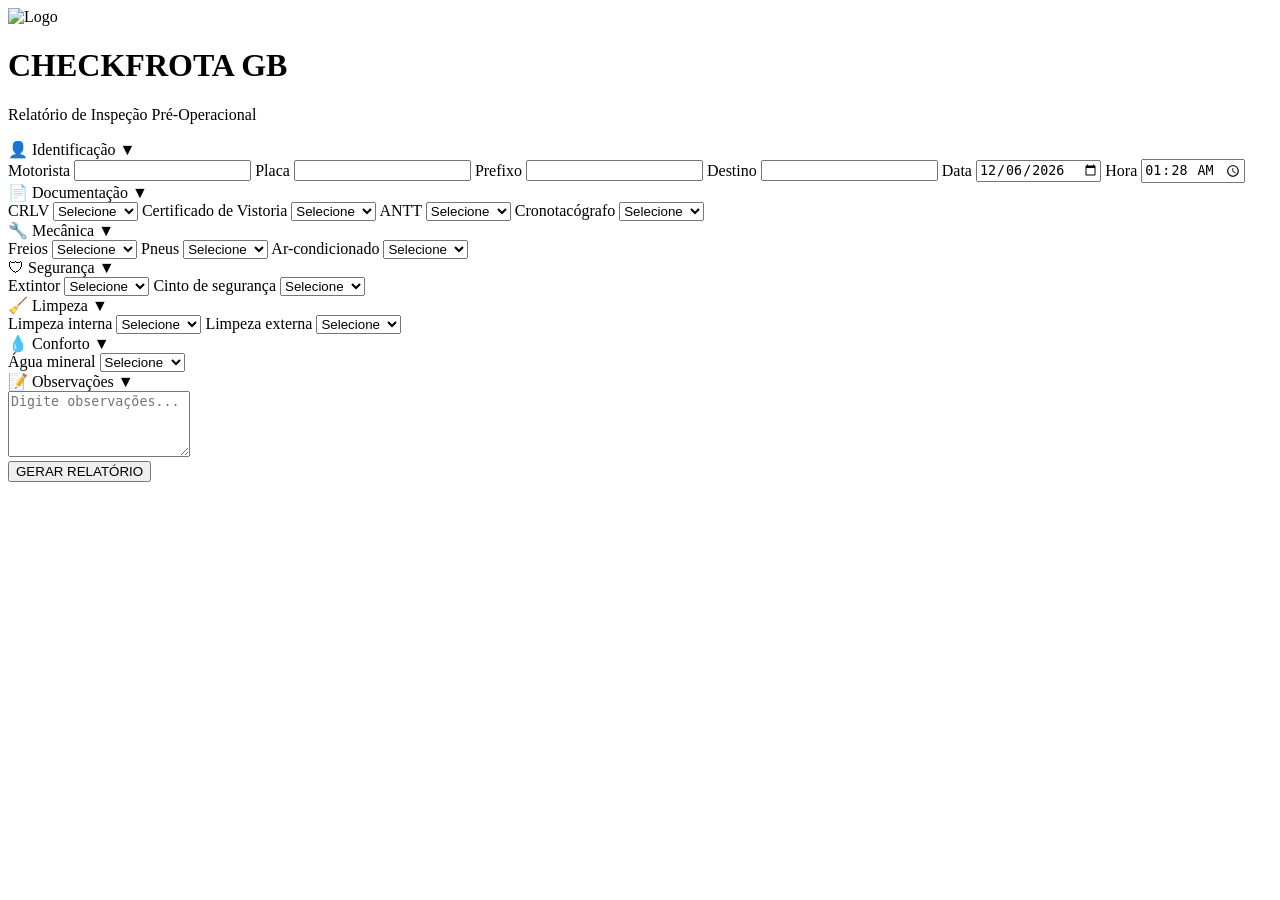
==== Index.html @ f4bda014 "estrutura inicial CheckFrota GB" ====
<!DOCTYPE html>
<html>
<head>
  <base target="_top">
  <meta name="viewport" content="width=device-width, initial-scale=1.0, maximum-scale=1.0, user-scalable=no">

  <?!= include('CSS'); ?>

</head>

<body>

<!-- ================= HEADER ================= -->
<div class="header">
  <img src="https://via.placeholder.com/120x60?text=LOGO" alt="Logo">
  <h1>CHECKFROTA GB</h1>
  <p>Relatório de Inspeção Pré-Operacional</p>
</div>

<div class="container">

  <!-- ================= PROGRESS ================= -->
  <div class="progress-container">
    <div class="progress-bar" id="progressBar"></div>
  </div>

  <!-- ================= IDENTIFICAÇÃO ================= -->
  <div class="card-section">

    <div class="card-header" onclick="toggleCard('identificacao')">
      👤 Identificação
      <span>▼</span>
    </div>

    <div class="card-body" id="identificacao">

      <label>Motorista</label>
      <input type="text" id="motorista">

      <label>Placa</label>
      <input type="text" id="placa">

      <label>Prefixo</label>
      <input type="text" id="prefixo">

      <label>Destino</label>
      <input type="text" id="destino">

      <label>Data</label>
      <input type="date" id="data">

      <label>Hora</label>
      <input type="time" id="hora">

    </div>
  </div>

  <!-- ================= DOCUMENTAÇÃO ================= -->
  <div class="card-section">

    <div class="card-header" onclick="toggleCard('doc')">
      📄 Documentação
      <span>▼</span>
    </div>

    <div class="card-body" id="doc">

      <label>CRLV</label>
      <select id="crlv">
        <option value="">Selecione</option>
        <option value="ok">Conforme</option>
        <option value="pendencia">Pendência</option>
      </select>

      <label>Certificado de Vistoria</label>
      <select id="vistoria">
        <option value="">Selecione</option>
        <option value="ok">Conforme</option>
        <option value="pendencia">Pendência</option>
      </select>

      <label>ANTT</label>
      <select id="antt">
        <option value="">Selecione</option>
        <option value="ok">Conforme</option>
        <option value="pendencia">Pendência</option>
      </select>

      <label>Cronotacógrafo</label>
      <select id="cronotacografo">
        <option value="">Selecione</option>
        <option value="ok">Conforme</option>
        <option value="pendencia">Pendência</option>
      </select>

    </div>
  </div>

  <!-- ================= MECÂNICA ================= -->
  <div class="card-section">
    <div class="card-header" onclick="toggleCard('mecanica')">
      🔧 Mecânica <span>▼</span>
    </div>

    <div class="card-body" id="mecanica">

      <label>Freios</label>
      <select id="freios">
        <option value="">Selecione</option>
        <option value="ok">Conforme</option>
        <option value="pendencia">Pendência</option>
      </select>

      <label>Pneus</label>
      <select id="pneus">
        <option value="">Selecione</option>
        <option value="ok">Conforme</option>
        <option value="pendencia">Pendência</option>
      </select>

      <label>Ar-condicionado</label>
      <select id="arcondicionado">
        <option value="">Selecione</option>
        <option value="ok">Conforme</option>
        <option value="pendencia">Pendência</option>
      </select>

    </div>
  </div>

  <!-- ================= SEGURANÇA ================= -->
  <div class="card-section">
    <div class="card-header" onclick="toggleCard('seguranca')">
      🛡 Segurança <span>▼</span>
    </div>

    <div class="card-body" id="seguranca">

      <label>Extintor</label>
      <select id="extintor">
        <option value="">Selecione</option>
        <option value="ok">Conforme</option>
        <option value="pendencia">Pendência</option>
      </select>

      <label>Cinto de segurança</label>
      <select id="cinto">
        <option value="">Selecione</option>
        <option value="ok">Conforme</option>
        <option value="pendencia">Pendência</option>
      </select>

    </div>
  </div>

  <!-- ================= LIMPEZA ================= -->
  <div class="card-section">
    <div class="card-header" onclick="toggleCard('limpeza')">
      🧹 Limpeza <span>▼</span>
    </div>

    <div class="card-body" id="limpeza">

      <label>Limpeza interna</label>
      <select id="limpeza_interna">
        <option value="">Selecione</option>
        <option value="ok">Conforme</option>
        <option value="pendencia">Pendência</option>
      </select>

      <label>Limpeza externa</label>
      <select id="limpeza_externa">
        <option value="">Selecione</option>
        <option value="ok">Conforme</option>
        <option value="pendencia">Pendência</option>
      </select>

    </div>
  </div>

  <!-- ================= CONFORTo ================= -->
  <div class="card-section">
    <div class="card-header" onclick="toggleCard('conforto')">
      💧 Conforto <span>▼</span>
    </div>

    <div class="card-body" id="conforto">

      <label>Água mineral</label>
      <select id="agua">
        <option value="">Selecione</option>
        <option value="ok">Conforme</option>
        <option value="pendencia">Pendência</option>
      </select>

    </div>
  </div>

  <!-- ================= OBSERVAÇÕES ================= -->
  <div class="card-section">
    <div class="card-header" onclick="toggleCard('obs')">
      📝 Observações <span>▼</span>
    </div>

    <div class="card-body" id="obs">

      <textarea id="observacoes" rows="4" placeholder="Digite observações..."></textarea>

    </div>
  </div>

  <!-- ================= BOTÃO ================= -->
  <button class="btn-primary" onclick="gerarRelatorio()">
    GERAR RELATÓRIO
  </button>

</div>

<!-- ================= JS ================= -->
<script>

function toggleCard(id) {
  var el = document.getElementById(id);
  if (el.style.display === "block") {
    el.style.display = "none";
  } else {
    el.style.display = "block";
  }
}

// PROGRESS SIMPLES (BASE)
function atualizarProgresso() {
  let inputs = document.querySelectorAll("select, input, textarea");
  let total = inputs.length;
  let preenchidos = 0;

  inputs.forEach(i => {
    if (i.value && i.value !== "") {
      preenchidos++;
    }
  });

  let percent = Math.round((preenchidos / total) * 100);

  document.getElementById("progressBar").style.width = percent + "%";
}

// EVENTOS
document.querySelectorAll("select, input, textarea").forEach(el => {
  el.addEventListener("change", atualizarProgresso);
  el.addEventListener("keyup", atualizarProgresso);
});

function gerarRelatorio() {
  alert("Módulo 3 (PDF) será implementado em seguida 🚀");
}

function preencherDataHora() {
  const agora = new Date();

  const data = agora.toISOString().split('T')[0];
  const hora = agora.toTimeString().split(':')[0] + ":" + agora.toTimeString().split(':')[1];

  document.getElementById("data").value = data;
  document.getElementById("hora").value = hora;
}

window.onload = function () {
  preencherDataHora();
};

</script>

</body>
</html>
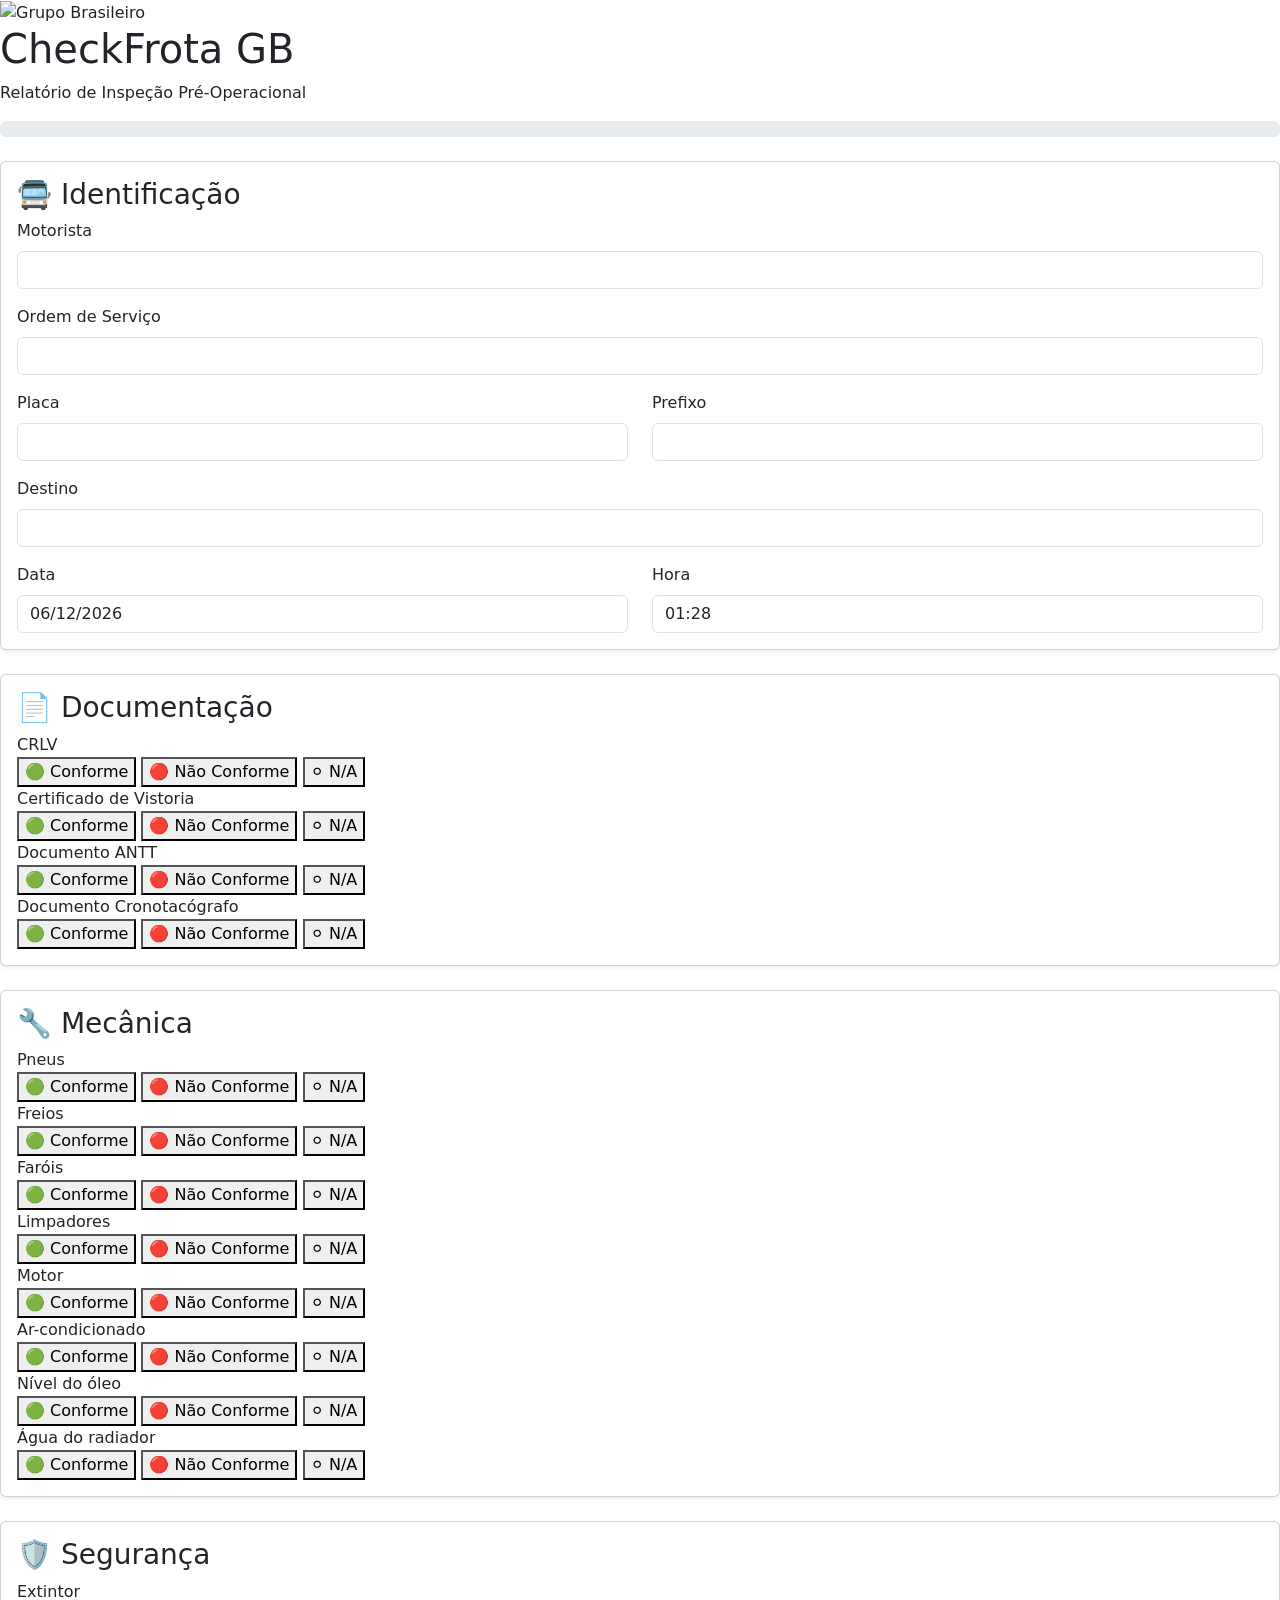
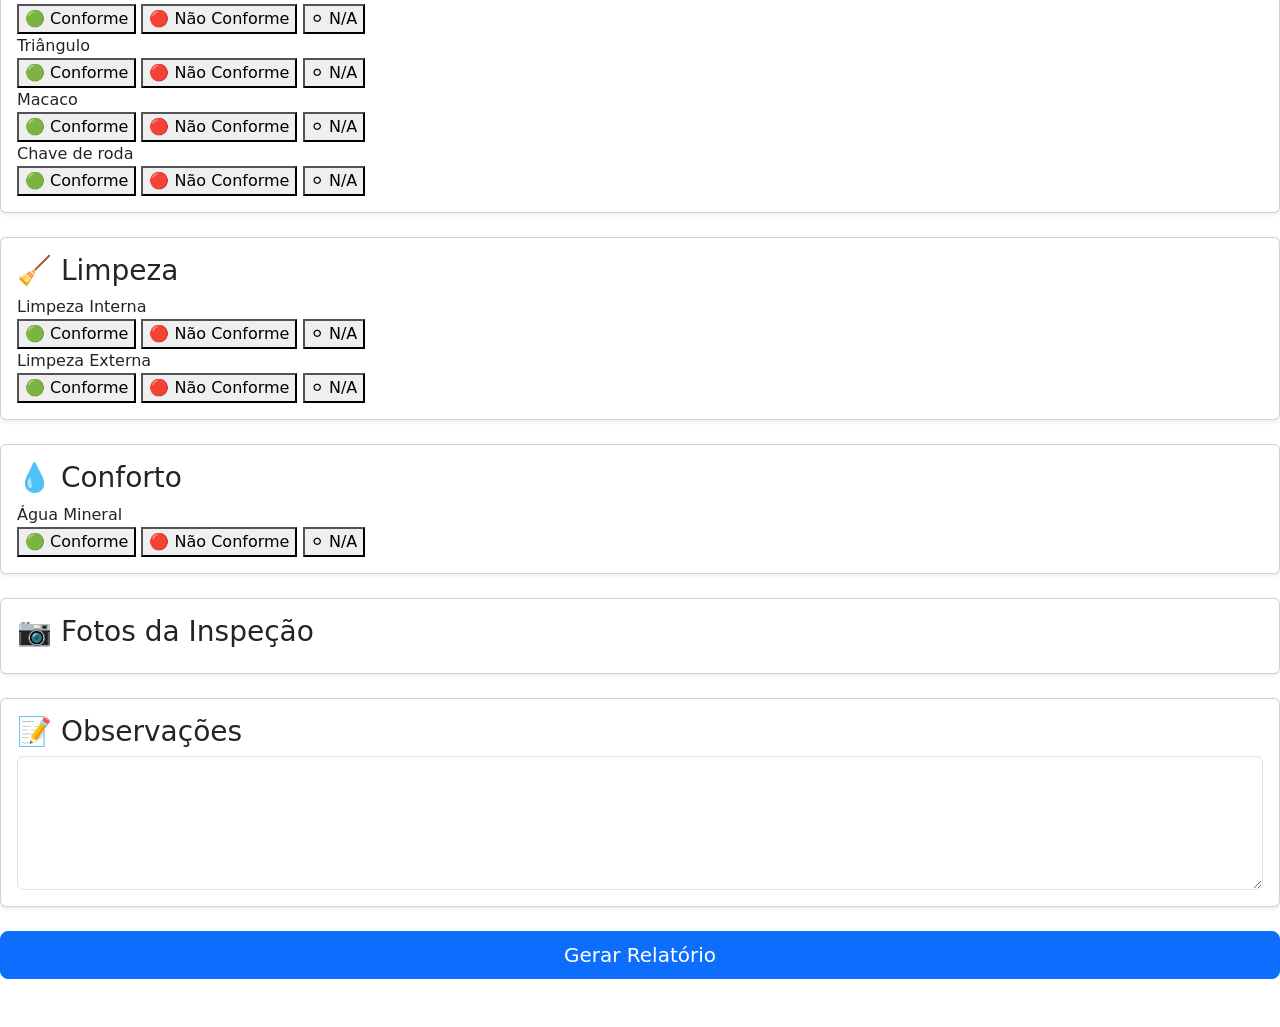
==== commit 809f8d10: "Refatoração inicial do CheckFrota GB para GitHub Pages" ====
--- a/Index.html
+++ b/Index.html
@@ -1,275 +1,362 @@
 <!DOCTYPE html>
-<html>
+<html lang="pt-BR">
+
 <head>
-  <base target="_top">
-  <meta name="viewport" content="width=device-width, initial-scale=1.0, maximum-scale=1.0, user-scalable=no">
-
-  <?!= include('CSS'); ?>
+
+    <meta charset="UTF-8">
+
+    <meta
+        name="viewport"
+        content="width=device-width, initial-scale=1.0">
+
+    <title>CheckFrota GB</title>
+
+    <!-- Bootstrap -->
+
+    <link href="https://cdn.jsdelivr.net/npm/bootstrap@5.3.7/dist/css/bootstrap.min.css" rel="stylesheet">
+
+    <!-- Fonte -->
+
+    <link rel="preconnect" href="https://fonts.googleapis.com">
+
+    <link rel="preconnect" href="https://fonts.gstatic.com" crossorigin>
+
+    <link href="https://fonts.googleapis.com/css2?family=Inter:wght@400;500;600;700&display=swap" rel="stylesheet">
+
+    <!-- CSS -->
+
+    <link rel="stylesheet" href="style.css">
 
 </head>
 
 <body>
 
-<!-- ================= HEADER ================= -->
-<div class="header">
-  <img src="https://via.placeholder.com/120x60?text=LOGO" alt="Logo">
-  <h1>CHECKFROTA GB</h1>
-  <p>Relatório de Inspeção Pré-Operacional</p>
+<div class="container-app">
+
+    <!-- CABEÇALHO -->
+
+    <header class="app-header">
+
+        <img
+            src="assets/logo.png"
+            alt="Grupo Brasileiro"
+            class="logo">
+
+        <h1>
+
+            CheckFrota GB
+
+        </h1>
+
+        <p>
+
+            Relatório de Inspeção Pré-Operacional
+
+        </p>
+
+    </header>
+
+
+    <!-- BARRA -->
+
+    <div class="progress sticky-top mb-4">
+
+        <div
+            id="progressBar"
+            class="progress-bar">
+
+        </div>
+
+    </div>
+
+
+    <!-- IDENTIFICAÇÃO -->
+
+    <section class="card shadow-sm mb-4">
+
+        <div class="card-body">
+
+            <h3>
+
+                🚍 Identificação
+
+            </h3>
+
+            <div class="mb-3">
+
+                <label class="form-label">
+
+                    Motorista
+
+                </label>
+
+                <input
+                    id="motorista"
+                    type="text"
+                    class="form-control">
+
+            </div>
+
+            <div class="mb-3">
+
+                <label class="form-label">
+
+                    Ordem de Serviço
+
+                </label>
+
+                <input
+                    id="os"
+                    type="text"
+                    class="form-control">
+
+            </div>
+
+            <div class="row">
+
+                <div class="col">
+
+                    <label class="form-label">
+
+                        Placa
+
+                    </label>
+
+                    <input
+                        id="placa"
+                        class="form-control">
+
+                </div>
+
+                <div class="col">
+
+                    <label class="form-label">
+
+                        Prefixo
+
+                    </label>
+
+                    <input
+                        id="prefixo"
+                        class="form-control">
+
+                </div>
+
+            </div>
+
+            <div class="mt-3">
+
+                <label class="form-label">
+
+                    Destino
+
+                </label>
+
+                <input
+                    id="destino"
+                    class="form-control">
+
+            </div>
+
+            <div class="row mt-3">
+
+                <div class="col">
+
+                    <label class="form-label">
+
+                        Data
+
+                    </label>
+
+                    <input
+                        id="data"
+                        class="form-control"
+                        readonly>
+
+                </div>
+
+                <div class="col">
+
+                    <label class="form-label">
+
+                        Hora
+
+                    </label>
+
+                    <input
+                        id="hora"
+                        class="form-control"
+                        readonly>
+
+                </div>
+
+            </div>
+
+        </div>
+
+    </section>
+
+    <!-- DOCUMENTAÇÃO -->
+
+    <section class="card shadow-sm mb-4">
+
+        <div class="card-body">
+
+            <h3>
+
+                📄 Documentação
+
+            </h3>
+
+            <div id="documentacao">
+
+            </div>
+
+        </div>
+
+    </section>
+
+    <!-- MECÂNICA -->
+
+    <section class="card shadow-sm mb-4">
+
+        <div class="card-body">
+
+            <h3>
+
+                🔧 Mecânica
+
+            </h3>
+
+            <div id="mecanica">
+
+            </div>
+
+        </div>
+
+    </section>
+
+    <!-- SEGURANÇA -->
+
+    <section class="card shadow-sm mb-4">
+
+        <div class="card-body">
+
+            <h3>
+
+                🛡 Segurança
+
+            </h3>
+
+            <div id="seguranca">
+
+            </div>
+
+        </div>
+
+    </section>
+
+    <!-- LIMPEZA -->
+
+    <section class="card shadow-sm mb-4">
+
+        <div class="card-body">
+
+            <h3>
+
+                🧹 Limpeza
+
+            </h3>
+
+            <div id="limpeza">
+
+            </div>
+
+        </div>
+
+    </section>
+
+    <!-- CONFORTO -->
+
+    <section class="card shadow-sm mb-4">
+
+        <div class="card-body">
+
+            <h3>
+
+                💧 Conforto
+
+            </h3>
+
+            <div id="conforto">
+
+            </div>
+
+        </div>
+
+    </section>
+
+    <!-- FOTOS -->
+
+    <section class="card shadow-sm mb-4">
+
+        <div class="card-body">
+
+            <h3>
+
+                📷 Fotos da Inspeção
+
+            </h3>
+
+            <div id="fotos">
+
+            </div>
+
+        </div>
+
+    </section>
+
+    <!-- OBSERVAÇÕES -->
+
+    <section class="card shadow-sm mb-4">
+
+        <div class="card-body">
+
+            <h3>
+
+                📝 Observações
+
+            </h3>
+
+            <textarea
+                id="observacoes"
+                rows="5"
+                class="form-control">
+
+            </textarea>
+
+        </div>
+
+    </section>
+
+    <!-- BOTÃO -->
+
+    <button
+        id="btnGerar"
+        class="btn btn-primary btn-lg w-100">
+
+        Gerar Relatório
+
+    </button>
+
+    <br><br><br>
+
 </div>
 
-<div class="container">
-
-  <!-- ================= PROGRESS ================= -->
-  <div class="progress-container">
-    <div class="progress-bar" id="progressBar"></div>
-  </div>
-
-  <!-- ================= IDENTIFICAÇÃO ================= -->
-  <div class="card-section">
-
-    <div class="card-header" onclick="toggleCard('identificacao')">
-      👤 Identificação
-      <span>▼</span>
-    </div>
-
-    <div class="card-body" id="identificacao">
-
-      <label>Motorista</label>
-      <input type="text" id="motorista">
-
-      <label>Placa</label>
-      <input type="text" id="placa">
-
-      <label>Prefixo</label>
-      <input type="text" id="prefixo">
-
-      <label>Destino</label>
-      <input type="text" id="destino">
-
-      <label>Data</label>
-      <input type="date" id="data">
-
-      <label>Hora</label>
-      <input type="time" id="hora">
-
-    </div>
-  </div>
-
-  <!-- ================= DOCUMENTAÇÃO ================= -->
-  <div class="card-section">
-
-    <div class="card-header" onclick="toggleCard('doc')">
-      📄 Documentação
-      <span>▼</span>
-    </div>
-
-    <div class="card-body" id="doc">
-
-      <label>CRLV</label>
-      <select id="crlv">
-        <option value="">Selecione</option>
-        <option value="ok">Conforme</option>
-        <option value="pendencia">Pendência</option>
-      </select>
-
-      <label>Certificado de Vistoria</label>
-      <select id="vistoria">
-        <option value="">Selecione</option>
-        <option value="ok">Conforme</option>
-        <option value="pendencia">Pendência</option>
-      </select>
-
-      <label>ANTT</label>
-      <select id="antt">
-        <option value="">Selecione</option>
-        <option value="ok">Conforme</option>
-        <option value="pendencia">Pendência</option>
-      </select>
-
-      <label>Cronotacógrafo</label>
-      <select id="cronotacografo">
-        <option value="">Selecione</option>
-        <option value="ok">Conforme</option>
-        <option value="pendencia">Pendência</option>
-      </select>
-
-    </div>
-  </div>
-
-  <!-- ================= MECÂNICA ================= -->
-  <div class="card-section">
-    <div class="card-header" onclick="toggleCard('mecanica')">
-      🔧 Mecânica <span>▼</span>
-    </div>
-
-    <div class="card-body" id="mecanica">
-
-      <label>Freios</label>
-      <select id="freios">
-        <option value="">Selecione</option>
-        <option value="ok">Conforme</option>
-        <option value="pendencia">Pendência</option>
-      </select>
-
-      <label>Pneus</label>
-      <select id="pneus">
-        <option value="">Selecione</option>
-        <option value="ok">Conforme</option>
-        <option value="pendencia">Pendência</option>
-      </select>
-
-      <label>Ar-condicionado</label>
-      <select id="arcondicionado">
-        <option value="">Selecione</option>
-        <option value="ok">Conforme</option>
-        <option value="pendencia">Pendência</option>
-      </select>
-
-    </div>
-  </div>
-
-  <!-- ================= SEGURANÇA ================= -->
-  <div class="card-section">
-    <div class="card-header" onclick="toggleCard('seguranca')">
-      🛡 Segurança <span>▼</span>
-    </div>
-
-    <div class="card-body" id="seguranca">
-
-      <label>Extintor</label>
-      <select id="extintor">
-        <option value="">Selecione</option>
-        <option value="ok">Conforme</option>
-        <option value="pendencia">Pendência</option>
-      </select>
-
-      <label>Cinto de segurança</label>
-      <select id="cinto">
-        <option value="">Selecione</option>
-        <option value="ok">Conforme</option>
-        <option value="pendencia">Pendência</option>
-      </select>
-
-    </div>
-  </div>
-
-  <!-- ================= LIMPEZA ================= -->
-  <div class="card-section">
-    <div class="card-header" onclick="toggleCard('limpeza')">
-      🧹 Limpeza <span>▼</span>
-    </div>
-
-    <div class="card-body" id="limpeza">
-
-      <label>Limpeza interna</label>
-      <select id="limpeza_interna">
-        <option value="">Selecione</option>
-        <option value="ok">Conforme</option>
-        <option value="pendencia">Pendência</option>
-      </select>
-
-      <label>Limpeza externa</label>
-      <select id="limpeza_externa">
-        <option value="">Selecione</option>
-        <option value="ok">Conforme</option>
-        <option value="pendencia">Pendência</option>
-      </select>
-
-    </div>
-  </div>
-
-  <!-- ================= CONFORTo ================= -->
-  <div class="card-section">
-    <div class="card-header" onclick="toggleCard('conforto')">
-      💧 Conforto <span>▼</span>
-    </div>
-
-    <div class="card-body" id="conforto">
-
-      <label>Água mineral</label>
-      <select id="agua">
-        <option value="">Selecione</option>
-        <option value="ok">Conforme</option>
-        <option value="pendencia">Pendência</option>
-      </select>
-
-    </div>
-  </div>
-
-  <!-- ================= OBSERVAÇÕES ================= -->
-  <div class="card-section">
-    <div class="card-header" onclick="toggleCard('obs')">
-      📝 Observações <span>▼</span>
-    </div>
-
-    <div class="card-body" id="obs">
-
-      <textarea id="observacoes" rows="4" placeholder="Digite observações..."></textarea>
-
-    </div>
-  </div>
-
-  <!-- ================= BOTÃO ================= -->
-  <button class="btn-primary" onclick="gerarRelatorio()">
-    GERAR RELATÓRIO
-  </button>
-
-</div>
-
-<!-- ================= JS ================= -->
-<script>
-
-function toggleCard(id) {
-  var el = document.getElementById(id);
-  if (el.style.display === "block") {
-    el.style.display = "none";
-  } else {
-    el.style.display = "block";
-  }
-}
-
-// PROGRESS SIMPLES (BASE)
-function atualizarProgresso() {
-  let inputs = document.querySelectorAll("select, input, textarea");
-  let total = inputs.length;
-  let preenchidos = 0;
-
-  inputs.forEach(i => {
-    if (i.value && i.value !== "") {
-      preenchidos++;
-    }
-  });
-
-  let percent = Math.round((preenchidos / total) * 100);
-
-  document.getElementById("progressBar").style.width = percent + "%";
-}
-
-// EVENTOS
-document.querySelectorAll("select, input, textarea").forEach(el => {
-  el.addEventListener("change", atualizarProgresso);
-  el.addEventListener("keyup", atualizarProgresso);
-});
-
-function gerarRelatorio() {
-  alert("Módulo 3 (PDF) será implementado em seguida 🚀");
-}
-
-function preencherDataHora() {
-  const agora = new Date();
-
-  const data = agora.toISOString().split('T')[0];
-  const hora = agora.toTimeString().split(':')[0] + ":" + agora.toTimeString().split(':')[1];
-
-  document.getElementById("data").value = data;
-  document.getElementById("hora").value = hora;
-}
-
-window.onload = function () {
-  preencherDataHora();
-};
-
-</script>
+<script src="https://cdn.jsdelivr.net/npm/bootstrap@5.3.7/dist/js/bootstrap.bundle.min.js"></script>
+
+<script src="script.js"></script>
 
 </body>
+
 </html>
